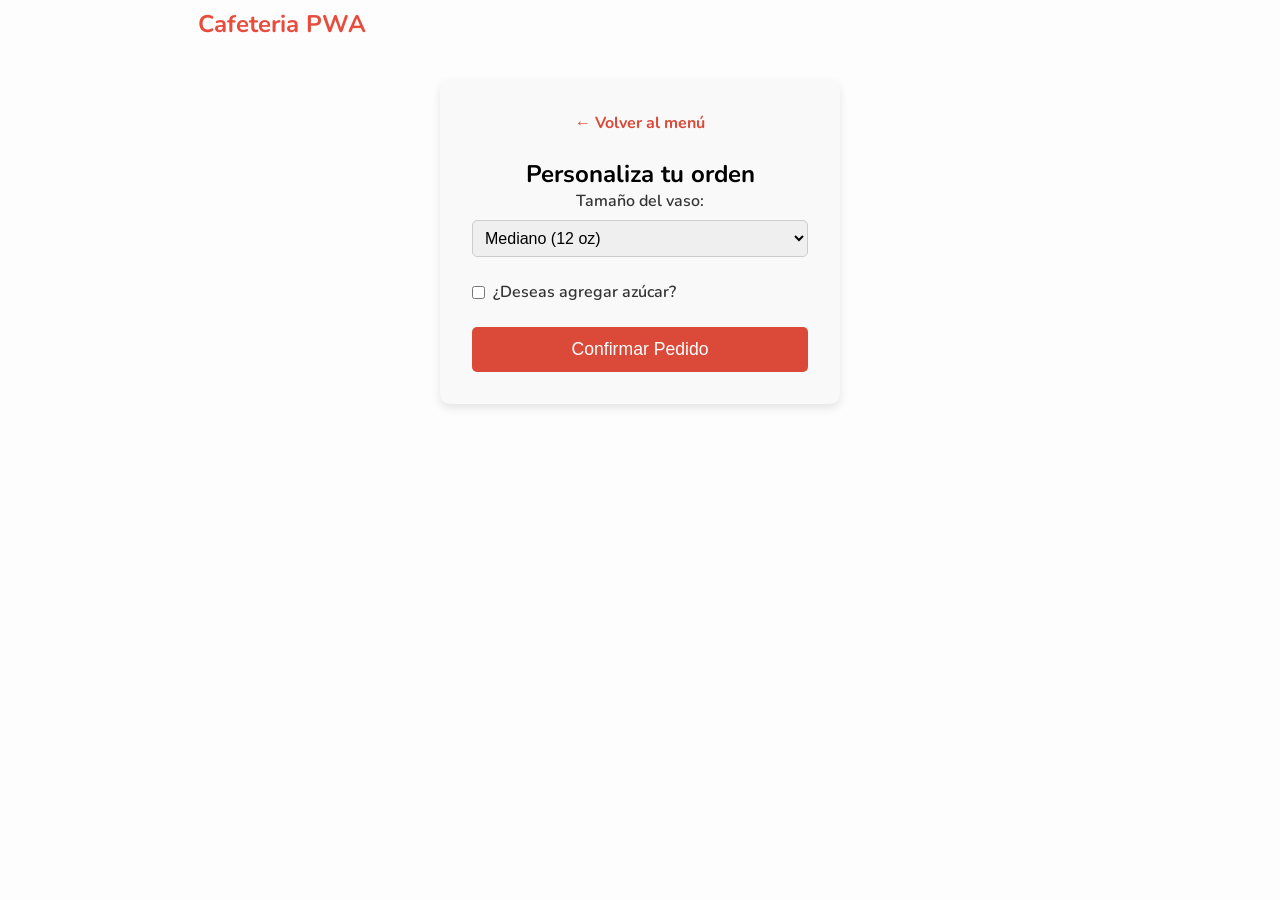
==== src/order.html @ 31d1fbf7 "first commit" ====
<!DOCTYPE html>
<html lang="es">

<head>
    <meta charset="UTF-8">
    <meta name="viewport" content="width=device-width, initial-scale=1.0">
    <meta http-equiv="X-UA-Compatible" content="ie=edge">
    <link rel="stylesheet" href="css/style.css">
    <link rel="stylesheet" href="css/order.css">
    <meta name="theme-color" content="#db4938">
    <title>Ordena tu Café - Cafeteria PWA</title>
</head>

<body>
    <main>
        <nav>
            <h1>Cafeteria PWA</h1>
        </nav>

        <div class="order-container">
            <a href="index.html" class="back-link">← Volver al menú</a>

            <h2 id="coffee-title">Personaliza tu orden</h2>

            <form id="order-form">
                <div class="form-group">
                    <label for="size">Tamaño del vaso:</label>
                    <select id="size" name="size" required>
                        <option value="Pequeño">Pequeño (8 oz)</option>
                        <option value="Mediano" selected>Mediano (12 oz)</option>
                        <option value="Grande">Grande (16 oz)</option>
                    </select>
                </div>

                <div class="form-group checkbox-group">
                    <input type="checkbox" id="sugar" name="sugar">
                    <label for="sugar" style="margin-bottom: 0;">¿Deseas agregar azúcar?</label>
                </div>

                <button type="submit" class="btn-submit">Confirmar Pedido</button>
            </form>

            <div id="order-result"></div>
        </div>
    </main>

    <script src="js/apporder.js"></script>

</html>
---- src/css/style.css ----
@import url("https://fonts.googleapis.com/css?family=Nunito:400,700&display=swap");

* {
  margin: 0;
  padding: 0;
  box-sizing: border-box;
}

body {
  background: #fdfdfd;
  font-family: "Nunito", sans-serif;
  font-size: 1rem;
}

main {
  max-width: 900px;
  margin: auto;
  padding: 0.5rem;
  text-align: center;
}

nav {
  display: flex;
  justify-content: space-between;
  align-items: center;
}

ul {
  list-style: none;
  display: flex;
}

li {
  margin-right: 1rem;
}

h1 {
  color: #e74c3c;
  margin-bottom: 0.5rem;
}

.container {
  display: grid;
  grid-template-columns: repeat(auto-fit, minmax(15rem, 1fr));
  grid-gap: 1rem;
  justify-content: center;
  align-items: center;
  margin: auto;
  padding: 1rem 0;
}

.card {
  display: flex;
  align-items: center;
  flex-direction: column;
  width: 15rem auto;
  height: 15rem;
  background: #fff;
  box-shadow: 0 10px 20px rgba(0, 0, 0, 0.19), 0 6px 6px rgba(0, 0, 0, 0.23);
  border-radius: 10px;
  margin: auto;
  overflow: hidden;
}

.card--avatar {
  width: 100%;
  height: 10rem;
  object-fit: cover;
}

.card--title {
  color: #222;
  font-weight: 700;
  text-transform: capitalize;
  font-size: 1.1rem;
  margin-top: 0.5rem;
}

.card--link {
  text-decoration: none;
  background: #db4938;
  color: #fff;
  padding: 0.3rem 1rem;
  border-radius: 20px;
}

.navbar {
  display: flex;
  justify-content: space-between;
  align-items: center;
  padding: 15px 20px;
  flex-wrap: wrap;
  gap: 15px;
}

.order-counter {
  background: #fff;
  color: #db4938;
  padding: 5px 15px;
  border-radius: 20px;
  font-weight: bold;
  box-shadow: 0 2px 5px rgba(0, 0, 0, 0.2);
  white-space: nowrap;
  transition: all 0.3s ease;
}

@media (max-width: 480px) {
  .navbar {
    justify-content: center;
    flex-direction: column;
    padding: 15px 10px;
  }

  .navbar h1 {
    margin: 0;
  }

  .order-counter {
    font-size: 0.9rem;
    padding: 4px 12px;
  }
}
---- src/css/order.css ----
/* Estilos específicos para la vista de la orden */
  .order-container {
      max-width: 400px;
      margin: 2rem auto;
      padding: 2rem;
      background: #f9f9f9;
      border-radius: 10px;
      box-shadow: 0 4px 10px rgba(0, 0, 0, 0.1);
  }

  .back-link {
      display: inline-block;
      margin-bottom: 1.5rem;
      color: #db4938;
      text-decoration: none;
      font-weight: bold;
  }

  .form-group {
      margin-bottom: 1.5rem;
  }

  .form-group label {
      display: block;
      margin-bottom: 0.5rem;
      font-weight: 600;
      color: #333;
  }

  .form-group select {
      width: 100%;
      padding: 0.5rem;
      border: 1px solid #ccc;
      border-radius: 5px;
      font-size: 1rem;
  }

  .checkbox-group {
      display: flex;
      align-items: center;
      gap: 0.5rem;
  }

  .btn-submit {
      width: 100%;
      background-color: #db4938;
      color: white;
      padding: 12px;
      border: none;
      border-radius: 5px;
      font-size: 1.1rem;
      cursor: pointer;
      transition: background-color 0.3s;
  }

  .btn-submit:hover {
      background-color: #c0392b;
  }

  #order-result {
      margin-top: 1.5rem;
      padding: 1rem;
      border-radius: 5px;
      display: none;
      text-align: center;
      font-weight: bold;
  }

  .success {
      background: #d4edda;
      color: #155724;
  }
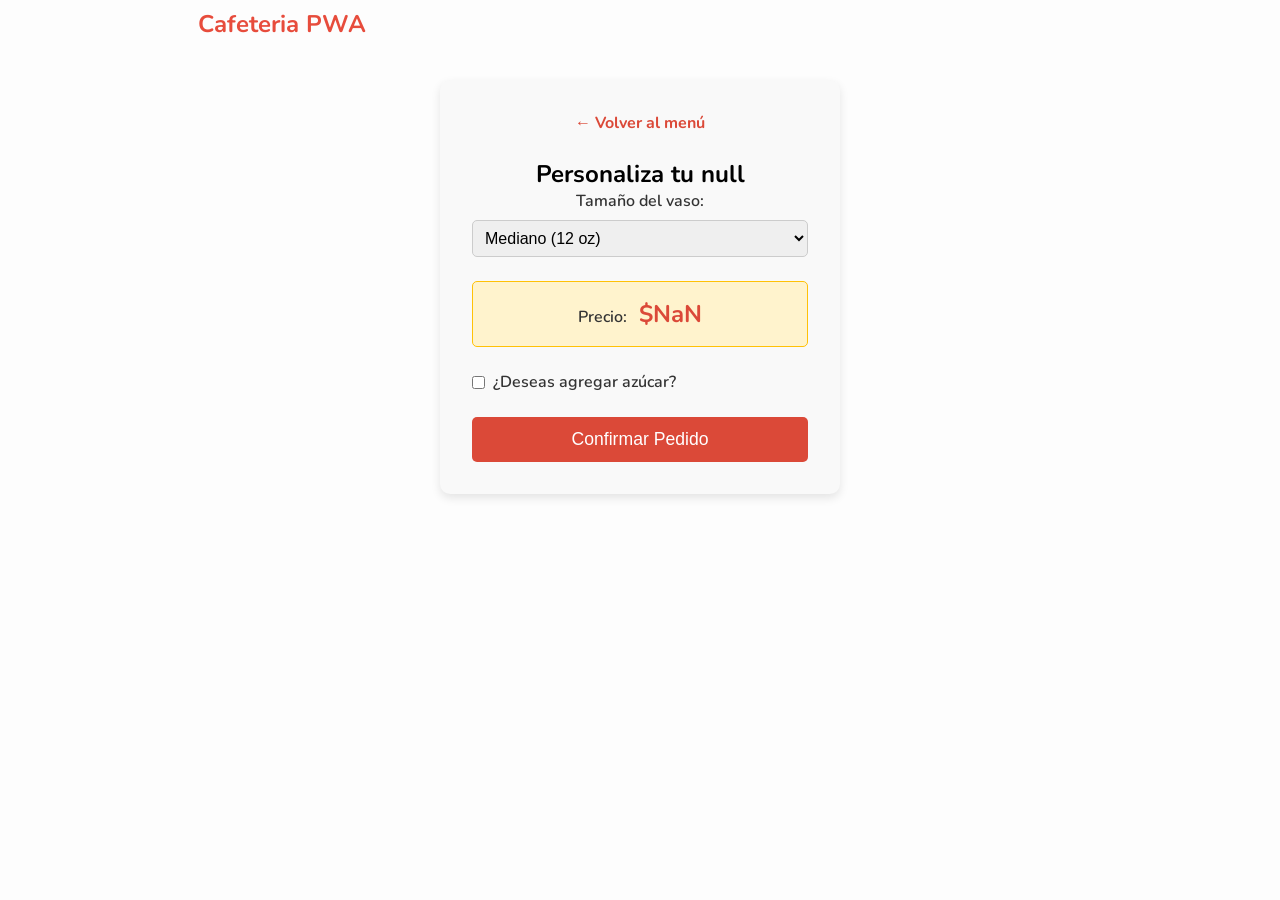
==== commit 17d4c99e: "Refactor CSS and JavaScript for improved styling and functionality; add price display and confirmati" ====
--- a/src/order.html
+++ b/src/order.html
@@ -32,6 +32,11 @@
                     </select>
                 </div>
 
+                <div class="form-group price-display">
+                    <label>Precio:</label>
+                    <span id="price-value">$0</span>
+                </div>
+
                 <div class="form-group checkbox-group">
                     <input type="checkbox" id="sugar" name="sugar">
                     <label for="sugar" style="margin-bottom: 0;">¿Deseas agregar azúcar?</label>
@@ -44,6 +49,17 @@
         </div>
     </main>
 
+    <!-- modal de confirmación -->
+    <div id="confirmation-modal" class="modal">
+        <div class="modal-content">
+            <p id="confirmation-message">¿Deseas confirmar tu pedido?</p>
+            <div class="modal-actions">
+                <button id="confirm-btn" class="btn-confirm">Sí, confirmar</button>
+                <button id="cancel-btn" class="btn-cancel">No, cancelar</button>
+            </div>
+        </div>
+    </div>
+
     <script src="js/apporder.js"></script>
 
-</html>+</html>
--- a/src/css/style.css
+++ b/src/css/style.css
@@ -1,4 +1,4 @@
-@import url("https://fonts.googleapis.com/css?family=Nunito:400,700&display=swap");
+@import url('https://fonts.googleapis.com/css?family=Nunito:400,700&display=swap');
 
 * {
   margin: 0;
@@ -8,7 +8,7 @@
 
 body {
   background: #fdfdfd;
-  font-family: "Nunito", sans-serif;
+  font-family: 'Nunito', sans-serif;
   font-size: 1rem;
 }
 
@@ -56,7 +56,9 @@
   width: 15rem auto;
   height: 15rem;
   background: #fff;
-  box-shadow: 0 10px 20px rgba(0, 0, 0, 0.19), 0 6px 6px rgba(0, 0, 0, 0.23);
+  box-shadow:
+    0 10px 20px rgba(0, 0, 0, 0.19),
+    0 6px 6px rgba(0, 0, 0, 0.23);
   border-radius: 10px;
   margin: auto;
   overflow: hidden;
@@ -119,4 +121,4 @@
     font-size: 0.9rem;
     padding: 4px 12px;
   }
-}+}
--- a/src/css/order.css
+++ b/src/css/order.css
@@ -1,72 +1,136 @@
-  /* Estilos específicos para la vista de la orden */
-  .order-container {
-      max-width: 400px;
-      margin: 2rem auto;
-      padding: 2rem;
-      background: #f9f9f9;
-      border-radius: 10px;
-      box-shadow: 0 4px 10px rgba(0, 0, 0, 0.1);
-  }
+/* Estilos específicos para la vista de la orden */
+.order-container {
+  max-width: 400px;
+  margin: 2rem auto;
+  padding: 2rem;
+  background: #f9f9f9;
+  border-radius: 10px;
+  box-shadow: 0 4px 10px rgba(0, 0, 0, 0.1);
+}
 
-  .back-link {
-      display: inline-block;
-      margin-bottom: 1.5rem;
-      color: #db4938;
-      text-decoration: none;
-      font-weight: bold;
-  }
+.back-link {
+  display: inline-block;
+  margin-bottom: 1.5rem;
+  color: #db4938;
+  text-decoration: none;
+  font-weight: bold;
+}
 
-  .form-group {
-      margin-bottom: 1.5rem;
-  }
+.form-group {
+  margin-bottom: 1.5rem;
+}
 
-  .form-group label {
-      display: block;
-      margin-bottom: 0.5rem;
-      font-weight: 600;
-      color: #333;
-  }
+.form-group label {
+  display: block;
+  margin-bottom: 0.5rem;
+  font-weight: 600;
+  color: #333;
+}
 
-  .form-group select {
-      width: 100%;
-      padding: 0.5rem;
-      border: 1px solid #ccc;
-      border-radius: 5px;
-      font-size: 1rem;
-  }
+.form-group select {
+  width: 100%;
+  padding: 0.5rem;
+  border: 1px solid #ccc;
+  border-radius: 5px;
+  font-size: 1rem;
+}
 
-  .checkbox-group {
-      display: flex;
-      align-items: center;
-      gap: 0.5rem;
-  }
+.checkbox-group {
+  display: flex;
+  align-items: center;
+  gap: 0.5rem;
+}
 
-  .btn-submit {
-      width: 100%;
-      background-color: #db4938;
-      color: white;
-      padding: 12px;
-      border: none;
-      border-radius: 5px;
-      font-size: 1.1rem;
-      cursor: pointer;
-      transition: background-color 0.3s;
-  }
+.btn-submit {
+  width: 100%;
+  background-color: #db4938;
+  color: white;
+  padding: 12px;
+  border: none;
+  border-radius: 5px;
+  font-size: 1.1rem;
+  cursor: pointer;
+  transition: background-color 0.3s;
+}
 
-  .btn-submit:hover {
-      background-color: #c0392b;
-  }
+.btn-submit:hover {
+  background-color: #c0392b;
+}
 
-  #order-result {
-      margin-top: 1.5rem;
-      padding: 1rem;
-      border-radius: 5px;
-      display: none;
-      text-align: center;
-      font-weight: bold;
-  }
+#order-result {
+  margin-top: 1.5rem;
+  padding: 1rem;
+  border-radius: 5px;
+  display: none;
+  text-align: center;
+  font-weight: bold;
+}
 
-  .success {
-      background: #d4edda;
-      color: #155724;
-  }+.success {
+  background: #d4edda;
+  color: #155724;
+}
+
+.price-display {
+  background: #fff3cd;
+  padding: 1rem;
+  border-radius: 5px;
+  text-align: center;
+  border: 1px solid #ffc107;
+}
+
+.price-display label {
+  display: inline;
+  margin-right: 0.5rem;
+}
+
+#price-value {
+  font-size: 1.5rem;
+  font-weight: bold;
+  color: #db4938;
+}
+
+/* Modal */
+.modal {
+  display: none;
+  position: fixed;
+  top: 0;
+  left: 0;
+  width: 100%;
+  height: 100%;
+  background: rgba(0, 0, 0, 0.5);
+}
+
+.modal-content {
+  background: white;
+  padding: 2rem;
+  border-radius: 10px;
+  max-width: 300px;
+  margin: 30% auto;
+  text-align: center;
+}
+
+.modal-actions {
+  display: flex;
+  gap: 1rem;
+  justify-content: center;
+  margin-top: 1rem;
+}
+
+.btn-confirm {
+  background: #28a745;
+  color: white;
+  padding: 10px 20px;
+  border: none;
+  border-radius: 5px;
+  cursor: pointer;
+}
+
+.btn-cancel {
+  background: #dc3545;
+  color: white;
+  padding: 10px 20px;
+  border: none;
+  border-radius: 5px;
+  cursor: pointer;
+}
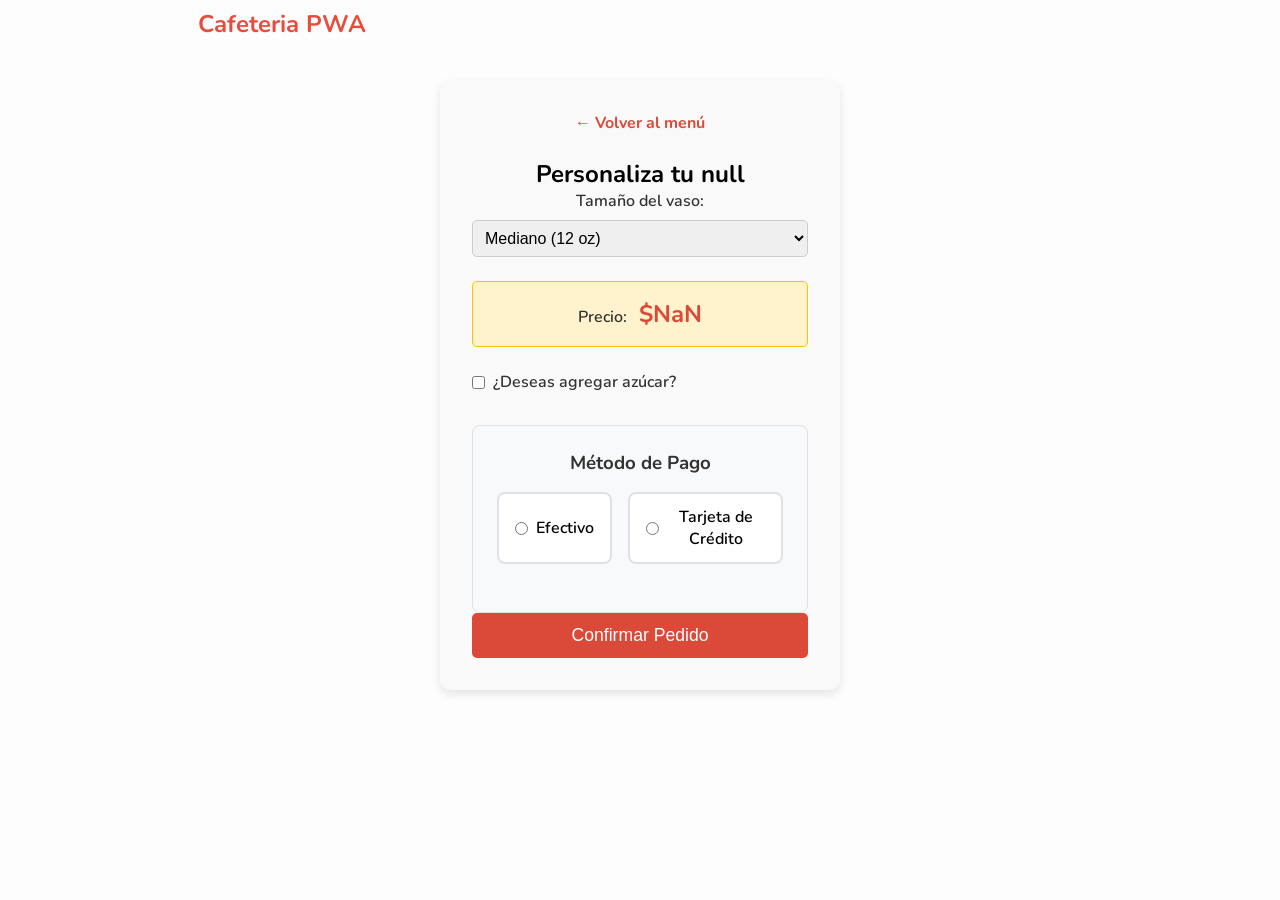
==== commit 91823aac: "se agrego la funcionalidad de modificar una orden, ademas, se agrego tambien el apartado metodos de " ====
--- a/src/order.html
+++ b/src/order.html
@@ -42,6 +42,55 @@
                     <label for="sugar" style="margin-bottom: 0;">¿Deseas agregar azúcar?</label>
                 </div>
 
+                <!-- Sección de Método de Pago -->
+                <div class="payment-section">
+                    <h3>Método de Pago</h3>
+                    
+                    <div class="payment-methods">
+                        <div class="payment-option">
+                            <input type="radio" id="cash" name="payment" value="efectivo" required>
+                            <label for="cash">Efectivo</label>
+                        </div>
+                        <div class="payment-option">
+                            <input type="radio" id="card" name="payment" value="tarjeta" required>
+                            <label for="card">Tarjeta de Crédito</label>
+                        </div>
+                    </div>
+
+                    <!-- Campos para Pago en Efectivo -->
+                    <div id="cash-fields" class="payment-fields" style="display: none;">
+                        <div class="form-group">
+                            <label for="cash-amount">Monto entregado:</label>
+                            <input type="number" id="cash-amount" name="cash-amount" min="0" step="50" placeholder="Ingrese el monto">
+                        </div>
+                        <div id="change-display" class="change-info" style="display: none;">
+                            <strong>Cambio a devolver: <span id="change-amount">$0</span></strong>
+                        </div>
+                    </div>
+
+                    <!-- Campos para Tarjeta de Crédito -->
+                    <div id="card-fields" class="payment-fields" style="display: none;">
+                        <div class="form-group">
+                            <label for="card-number">Número de tarjeta:</label>
+                            <input type="text" id="card-number" name="card-number" placeholder="1234 5678 9012 3456" maxlength="19" autocomplete="cc-number">
+                        </div>
+                        <div class="form-group-row">
+                            <div class="form-group half">
+                                <label for="card-expiry">Fecha de vencimiento:</label>
+                                <input type="text" id="card-expiry" name="card-expiry" placeholder="MM/AA" maxlength="5" autocomplete="cc-exp">
+                            </div>
+                            <div class="form-group half">
+                                <label for="card-cvv">CVV:</label>
+                                <input type="text" id="card-cvv" name="card-cvv" placeholder="123" maxlength="4" autocomplete="cc-csc">
+                            </div>
+                        </div>
+                        <div class="form-group">
+                            <label for="card-holder">Nombre del titular:</label>
+                            <input type="text" id="card-holder" name="card-holder" placeholder="Juan Pérez" autocomplete="cc-name">
+                        </div>
+                    </div>
+                </div>
+
                 <button type="submit" class="btn-submit">Confirmar Pedido</button>
             </form>
 
@@ -60,6 +109,28 @@
         </div>
     </div>
 
+    <!-- Modal de procesamiento de pago -->
+    <div id="payment-modal" class="modal">
+        <div class="modal-content">
+            <h3 id="payment-title">Procesando Pago</h3>
+            <p id="payment-message">Procesando su pago...</p>
+            <div id="payment-result" style="display: none;">
+                <div id="payment-success" class="payment-status success" style="display: none;">
+                    <h4>✓ ¡Pago Aprobado!</h4>
+                    <p id="success-details"></p>
+                </div>
+                <div id="payment-error" class="payment-status error" style="display: none;">
+                    <h4>✗ Pago Rechazado</h4>
+                    <p id="error-details"></p>
+                </div>
+            </div>
+            <div id="payment-buttons" style="display: none;">
+                <button id="accept-payment" class="btn-confirm">Aceptar</button>
+                <button id="retry-payment" class="btn-cancel">Intentar de Nuevo</button>
+            </div>
+        </div>
+    </div>
+
     <script src="js/apporder.js"></script>
 
 </html>
--- a/src/css/order.css
+++ b/src/css/order.css
@@ -27,12 +27,26 @@
   color: #333;
 }
 
-.form-group select {
+.form-group select,
+.form-group input[type="text"],
+.form-group input[type="number"] {
   width: 100%;
   padding: 0.5rem;
   border: 1px solid #ccc;
   border-radius: 5px;
   font-size: 1rem;
+  box-sizing: border-box;
+}
+
+.form-group input:focus {
+  outline: none;
+  border-color: #db4938;
+  box-shadow: 0 0 0 2px rgba(219, 73, 56, 0.2);
+}
+
+.form-group input:disabled {
+  background-color: #f5f5f5;
+  cursor: not-allowed;
 }
 
 .checkbox-group {
@@ -105,9 +119,35 @@
   background: white;
   padding: 2rem;
   border-radius: 10px;
-  max-width: 300px;
-  margin: 30% auto;
-  text-align: center;
+  max-width: 400px;
+  margin: 15% auto;
+  text-align: left;
+  box-shadow: 0 4px 15px rgba(0, 0, 0, 0.3);
+}
+
+#edit-modal .modal-content {
+  max-width: 450px;
+}
+
+#edit-modal h3 {
+  text-align: center;
+  margin-bottom: 1.5rem;
+  color: #333;
+}
+
+#edit-modal .form-group {
+  margin-bottom: 1.5rem;
+}
+
+#edit-modal .price-display {
+  text-align: center;
+  margin: 1rem 0;
+}
+
+#edit-price-value {
+  font-size: 1.4rem;
+  font-weight: bold;
+  color: #db4938;
 }
 
 .modal-actions {
@@ -134,3 +174,122 @@
   border-radius: 5px;
   cursor: pointer;
 }
+
+/* Estilos para la sección de pago */
+.payment-section {
+  margin-top: 2rem;
+  padding: 1.5rem;
+  background: #f8f9fa;
+  border-radius: 8px;
+  border: 1px solid #dee2e6;
+}
+
+.payment-section h3 {
+  margin: 0 0 1rem 0;
+  color: #333;
+  text-align: center;
+}
+
+.payment-methods {
+  display: flex;
+  gap: 1rem;
+  margin-bottom: 1.5rem;
+  justify-content: center;
+}
+
+.payment-option {
+  display: flex;
+  align-items: center;
+  gap: 0.5rem;
+  padding: 0.75rem 1rem;
+  border: 2px solid #dee2e6;
+  border-radius: 8px;
+  background: white;
+  cursor: pointer;
+  transition: all 0.3s ease;
+}
+
+.payment-option:hover {
+  border-color: #db4938;
+  background: #fdf2f0;
+}
+
+.payment-option input[type="radio"]:checked + label,
+.payment-option:has(input[type="radio"]:checked) {
+  border-color: #db4938;
+  background: #fdf2f0;
+}
+
+.payment-option input[type="radio"] {
+  margin: 0;
+}
+
+.payment-option label {
+  margin: 0;
+  cursor: pointer;
+  font-weight: 600;
+}
+
+.payment-fields {
+  margin-top: 1rem;
+  padding: 1rem;
+  background: white;
+  border-radius: 6px;
+  border: 1px solid #dee2e6;
+}
+
+.form-group-row {
+  display: flex;
+  gap: 1rem;
+}
+
+.form-group.half {
+  flex: 1;
+}
+
+.change-info {
+  background: #d4edda;
+  color: #155724;
+  padding: 0.75rem;
+  border-radius: 5px;
+  text-align: center;
+  margin-top: 0.5rem;
+}
+
+.payment-status {
+  text-align: center;
+  padding: 1rem;
+  border-radius: 8px;
+  margin: 1rem 0;
+}
+
+.payment-status.success {
+  background: #d4edda;
+  color: #155724;
+  border: 1px solid #c3e6cb;
+}
+
+.payment-status.error {
+  background: #f8d7da;
+  color: #721c24;
+  border: 1px solid #f1b0b7;
+}
+
+.payment-status h4 {
+  margin: 0 0 0.5rem 0;
+  font-size: 1.2rem;
+}
+
+.payment-status p {
+  margin: 0;
+}
+
+#payment-buttons {
+  text-align: center;
+  margin-top: 1rem;
+}
+
+#payment-buttons .btn-confirm,
+#payment-buttons .btn-cancel {
+  margin: 0 0.5rem;
+}
